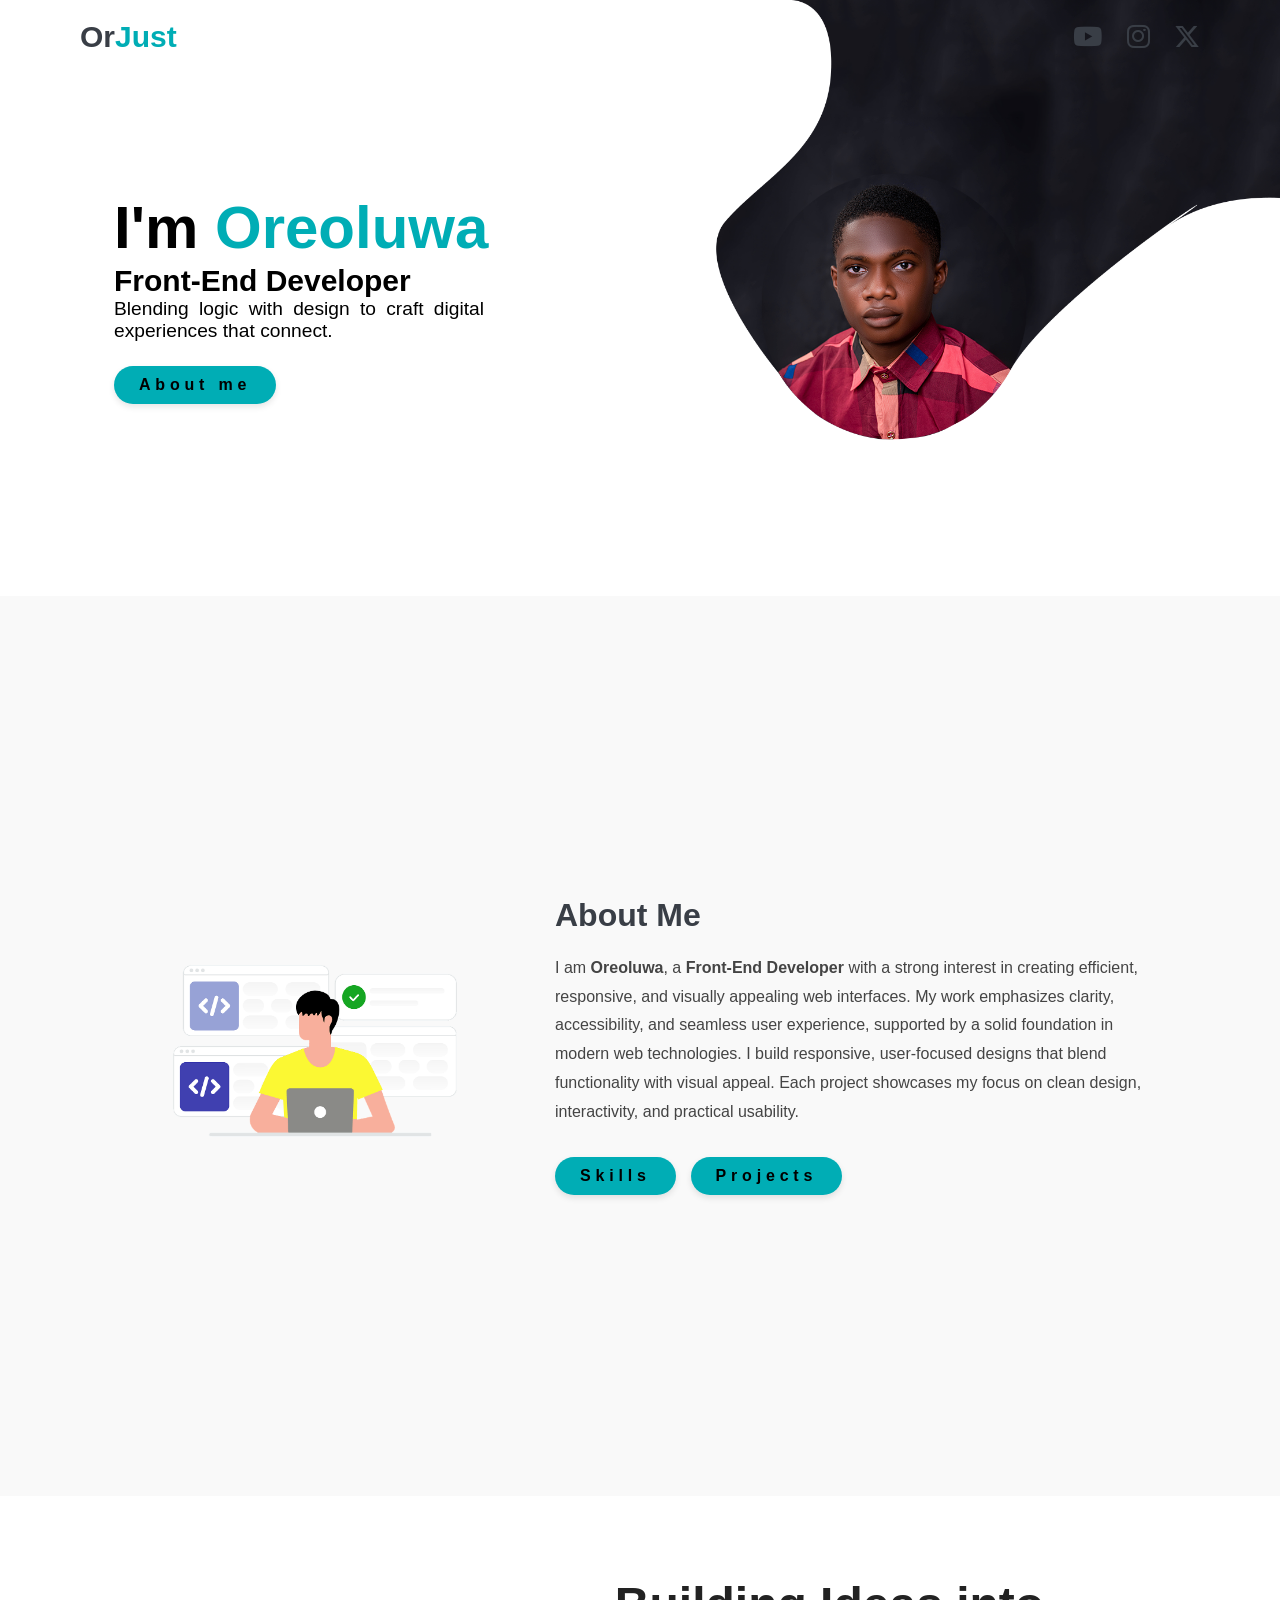
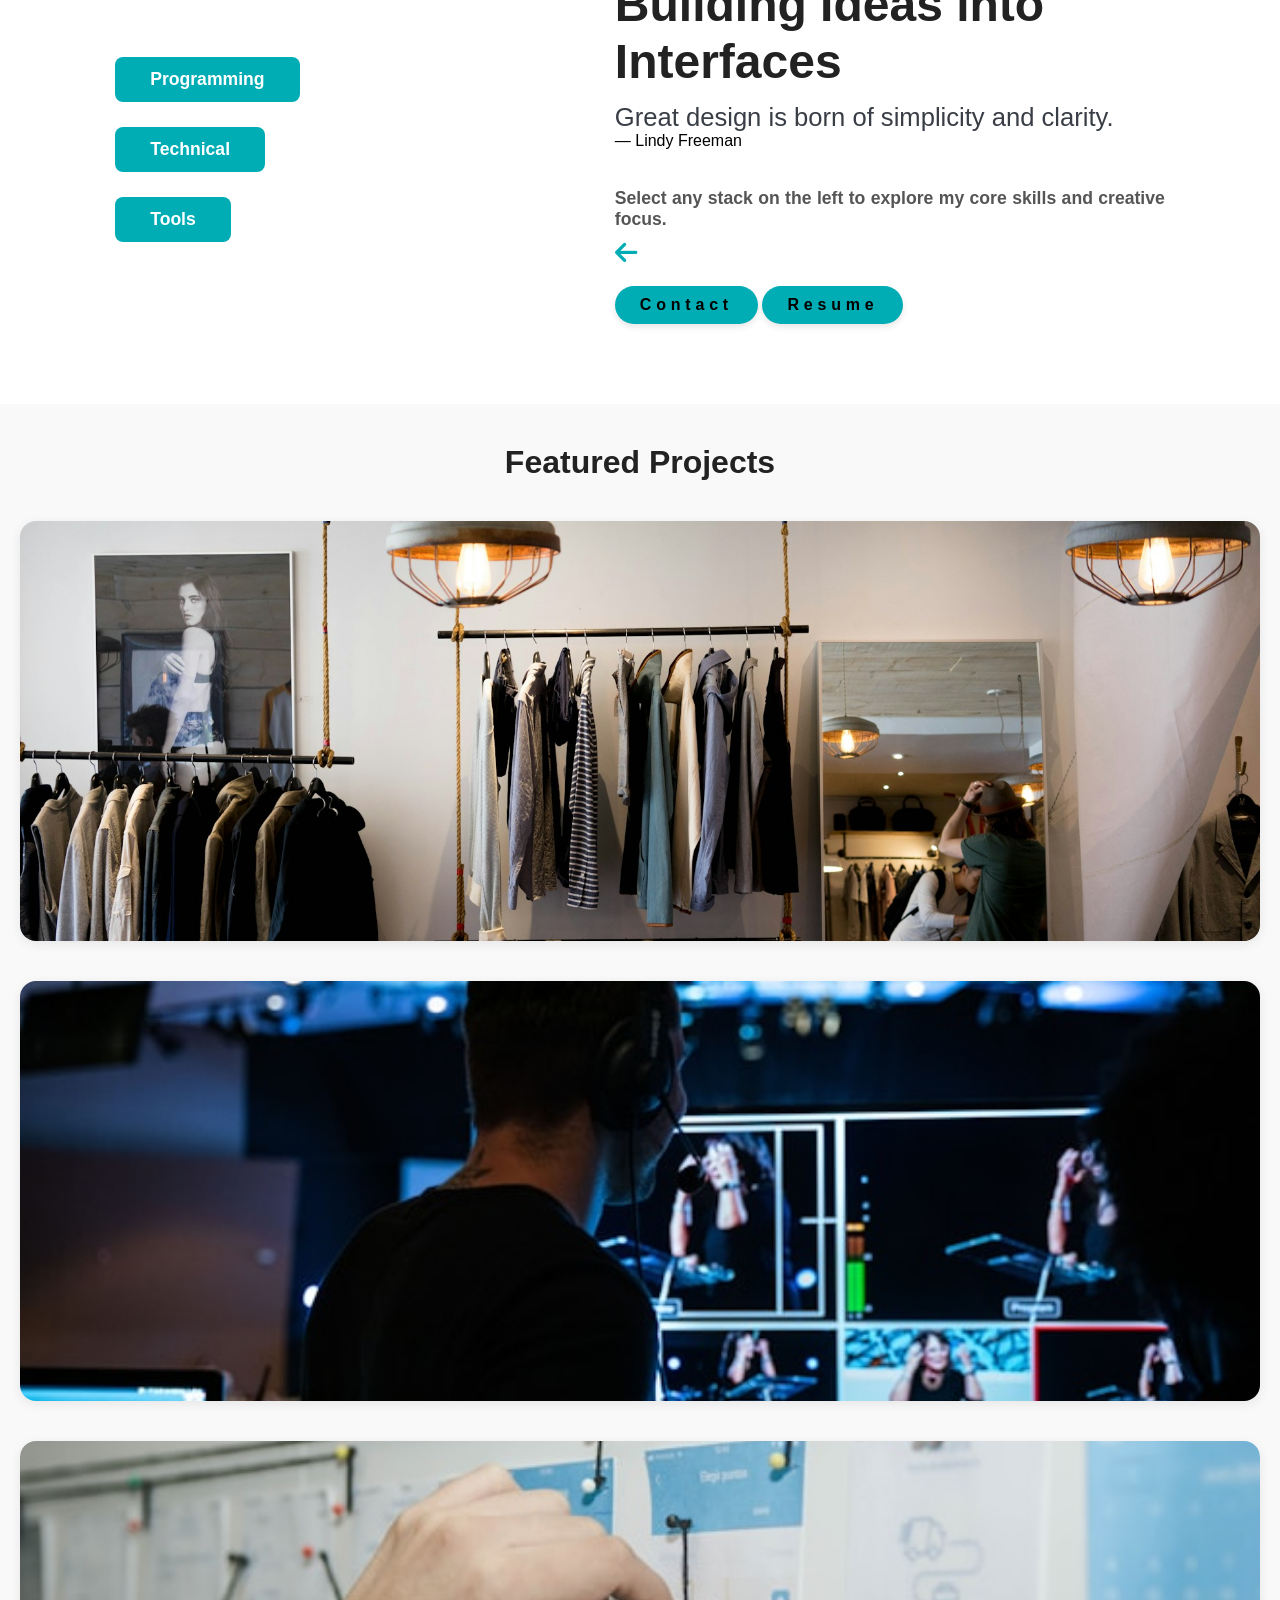
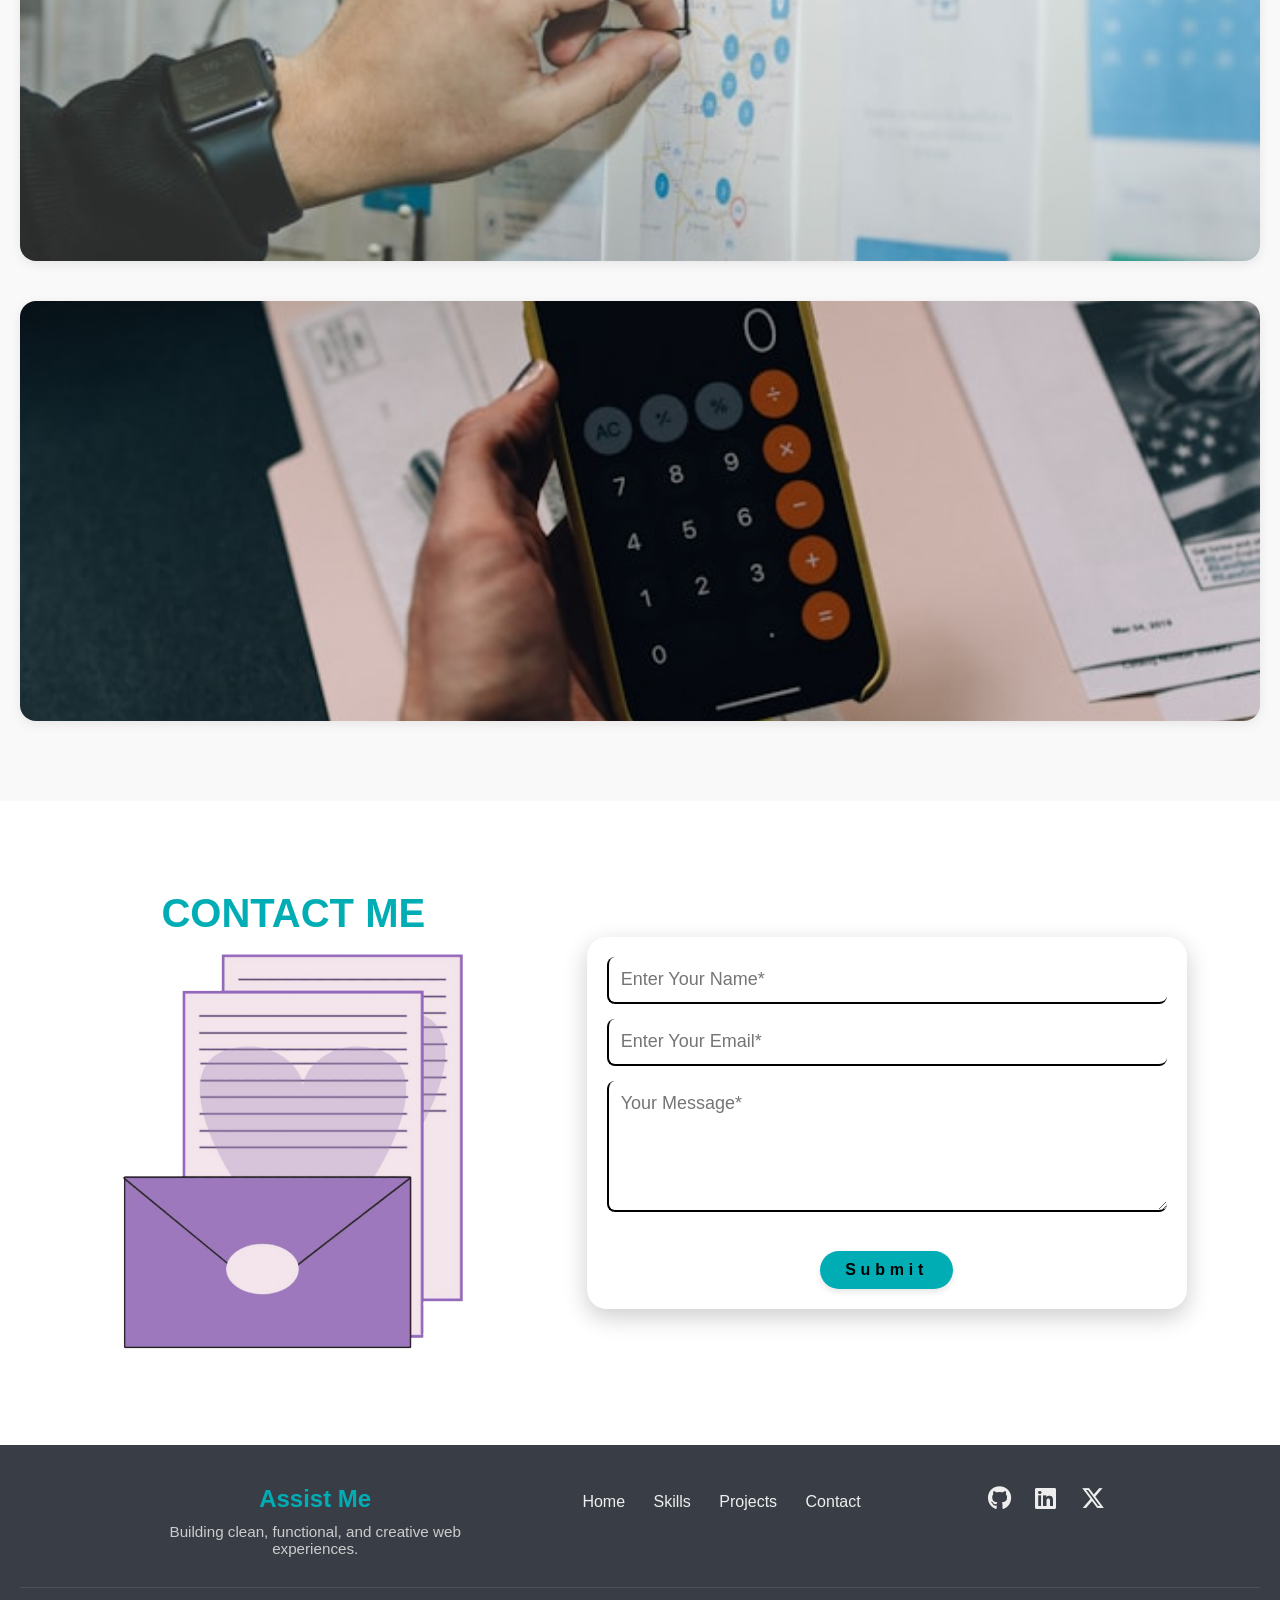
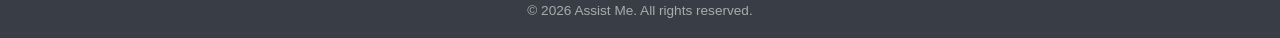
==== index.html @ a88a8edd "Renamed main file" ====
<!doctype html>
<html lang="en">
  <head>
    <meta charset="UTF-8" />
    <meta name="viewport" content="width=device-width, initial-scale=1.0" />
    <title>Portfolio</title>
    <link
      rel="stylesheet"
      href="https://cdnjs.cloudflare.com/ajax/libs/font-awesome/6.5.0/css/all.min.css"
    />
    <link rel="stylesheet" href="portfo.css" />
  </head>
  <body>
    <header>
      <!-- Logo and icons overlay -->
      <a href="#" class="logo">Or<span>Just</span></a>
      <div class="social-icon">
        <a href="#"><i class="fab fa-youtube"></i></a>
        <a href="#"><i class="fab fa-instagram"></i></a>
        <a href="#"><i class="fab fa-x-twitter"></i></a>
      </div>
    </header>

    <!--  -->
    <section class="home" id="home">
      <div class="home-content">
        <h1>I'm <span>Oreoluwa</span></h1>
        <h2>Front-End Developer</h2>
        <p>
          Blending logic with design to craft digital experiences that connect.
        </p>
        <a href="#about" class="btn">About me</a>
      </div>

      <div class="home-img">
        <img src="images/picture-work.png" alt="Profile Picture" />
      </div>
    </section>

    <section class="about" id="about">
      <div class="about-img">
        <img src="images/about-img.png" alt="About Me Image" />
      </div>

      <div class="about-content">
        <h2>About Me</h2>
        <p>
          I am <b>Oreoluwa</b>, a <b>Front-End Developer</b> with a strong
          interest in creating efficient, responsive, and visually appealing web
          interfaces. My work emphasizes clarity, accessibility, and seamless
          user experience, supported by a solid foundation in modern web
          technologies. I build responsive, user-focused designs that blend
          functionality with visual appeal. Each project showcases my focus on
          clean design, interactivity, and practical usability.
        </p>
        <div class="about-btns">
          <a href="#skills" class="btn" target="_blank">Skills</a>
          <a href="#projects" class="btn">Projects</a>
        </div>
      </div>
    </section>

    <section class="Skills" id="skills">
      <div class="tower-stack">
        <div class="Skill-block">
          <button class="stack-btn">Programming</button>
          <div class="skill-card1">
            <h3>Programming Skills</h3>
            <ul>
              <li><i class="fa-brands fa-html5"></i> HTML</li>
              <li><i class="fa-brands fa-css3-alt"></i> CSS</li>
              <li><i class="fa-brands fa-js"></i> JavaScript</li>
              <li><i class="fa-solid fa-code"></i> Responsive Design</li>
            </ul>
          </div>
        </div>

        <div class="Skill-block">
          <button class="stack-btn">Technical</button>
          <div class="skill-card">
            <h3>Technical Skills</h3>
            <ul>
              <li><i class="fa-solid fa-comments"></i> Communication</li>
              <li><i class="fa-solid fa-lightbulb"></i> Problem Solving</li>
              <li><i class="fa-solid fa-user-check"></i> Responsibility</li>
              <li><i class="fa-solid fa-handshake"></i> Collaboration</li>
            </ul>
          </div>
        </div>

        <div class="Skill-block">
          <button class="stack-btn">Tools</button>
          <div class="skill-card3">
            <h3>Tools</h3>
            <ul>
              <li><i class="fa-brands fa-visual-studio-code"></i> VS Code</li>
              <li><i class="fa-brands fa-github"></i> GitHub</li>
              <li><i class="fa-brands fa-figma"></i> Figma</li>
              <li><i class="fa-brands fa-adobe"></i> Adobe Creative Cloud</li>
            </ul>
          </div>
        </div>
      </div>

      <div class="side-content">
        <h1>Building Ideas into Interfaces</h1>
        <h2>Great design is born of simplicity and clarity.</h2>
        <p>— Lindy Freeman</p>
        <br />
        <h3>
          Select any stack on the left to explore my core skills and creative
          focus.
        </h3>
        <i class="fa-solid fa-arrow-left"></i>

        <div class="Me-btns">
          <a href="#contact" class="btn">Contact</a>
          <a href="Assets/RESUME_CV.pdf" class="btn" target="_blank" download
            >Resume</a
          >
        </div>
      </div>
    </section>

    <section class="projects" id="projects">
      <h1 id="project-section">Featured Projects</h1>
      <div class="project-gBox">
        <div class="gBox1">
          <img src="images/Fashion.jpg" alt="Fashion Collection" />
          <div class="overlay">
            <h1>Fashion E-commerce PWA</h1>
            <h3>
              A sleek and responsive Progressive Web App designed for a modern
              fashion store. It provides offline shopping support, personalized
              product browsing, and a seamless checkout flow.
            </h3>

            <h3>Technical Implementation</h3>
            <ul type="disc">
              <li>
                <b>Figma:</b> UI/UX design for a minimal yet elegant layout
              </li>
              <li>
                <b>Visual Studio Code:</b> Core development and testing
                environment
              </li>
              <li>
                <b>React:</b> Built dynamic product components and routing
              </li>
              <li><b>Netlify:</b> Deployed for fast, mobile-first delivery</li>
            </ul>

            <p id="PerText">Performance Metrics</p>
            <div class="performance">
              <div class="Figures">
                <h1>90</h1>
                <span>Speed</span>
              </div>
              <div class="Figures">
                <h1>98</h1>
                <span>Accessibility</span>
              </div>
              <div class="Figures">
                <h1>95</h1>
                <span>Reliability</span>
              </div>
            </div>
            <div class="project-btns">
              <a href="#" class="btn">Live Demo</a>
              <a href="#" class="btn" target="_blank">View Code</a>
            </div>
          </div>
        </div>
        <!-- Fake News Detection -->
        <div class="gBox1">
          <img src="images/Fake-News.jpg" alt="Fake News Detection" />
          <div class="overlay">
            <h1>Fake News Detection</h1>
            <h3>
              A machine learning–powered web application that detects and flags
              fake news using logistic regression and NLP techniques for
              reliable online information.
            </h3>

            <h3>Technical Implementation</h3>
            <ul type="disc">
              <li>
                <b>Python & Scikit-learn:</b> Trained models on labeled datasets
              </li>
              <li><b>Flask:</b> Integrated backend and model API</li>
              <li>
                <b>HTML, CSS, JS:</b> Built an interactive and responsive UI
              </li>
              <li><b>GitHub Pages:</b> Hosted for quick accessibility</li>
            </ul>

            <p id="PerText">Performance Metrics</p>
            <div class="performance">
              <div class="Figures">
                <h1>94</h1>
                <span>Accuracy</span>
              </div>
              <div class="Figures">
                <h1>97</h1>
                <span>Precision</span>
              </div>
              <div class="Figures">
                <h1>96</h1>
                <span>Recall</span>
              </div>
            </div>
            <div class="project-btns">
              <a href="#" class="btn">Live Demo</a>
              <a href="#" class="btn" target="_blank">View Code</a>
            </div>
          </div>
        </div>

        <!-- To-Do List App -->
        <div class="gBox1">
          <img src="images/To-DO.jpg" alt="To-Do List App" />
          <div class="overlay">
            <h1>To-Do List App</h1>
            <h3>
              A simple and intuitive to-do manager that allows users to organize
              daily tasks with smooth UI transitions and local storage for data
              persistence.
            </h3>

            <h3>Technical Implementation</h3>
            <ul type="disc">
              <li><b>HTML, CSS, JavaScript:</b> Built responsive front-end</li>
              <li>
                <b>LocalStorage API:</b> Stored and retrieved tasks locally
              </li>
              <li>
                <b>Responsive Design:</b> Optimized layout for mobile and
                desktop
              </li>
              <li>
                <b>Vanilla JS:</b> Lightweight with no external frameworks
              </li>
            </ul>

            <p id="PerText">Performance Metrics</p>
            <div class="performance">
              <div class="Figures">
                <h1>99</h1>
                <span>Efficiency</span>
              </div>
              <div class="Figures">
                <h1>95</h1>
                <span>Accessibility</span>
              </div>
              <div class="Figures">
                <h1>98</h1>
                <span>Responsiveness</span>
              </div>
            </div>
            <div class="project-btns">
              <a href="#" class="btn">Live Demo</a>
              <a href="#" class="btn" target="_blank">View Code</a>
            </div>
          </div>
        </div>

        <!-- Calculator App -->
        <div class="gBox1">
          <img src="images/Calculate.jpg" alt="Calculator App" />
          <div class="overlay">
            <h1>Calculator App</h1>
            <h3>
              A lightweight, responsive calculator app with real-time
              computation, keyboard support, and an elegant minimal interface.
            </h3>

            <h3>Technical Implementation</h3>
            <ul type="disc">
              <li><b>HTML, CSS, JavaScript:</b> Core structure and logic</li>
              <li><b>Flexbox/Grid:</b> Layout management for responsiveness</li>
              <li>
                <b>JavaScript Functions:</b> Handled input parsing and
                computation
              </li>
              <li>
                <b>Deployed:</b> Optimized for mobile usability and quick load
              </li>
            </ul>

            <p id="PerText">Performance Metrics</p>
            <div class="performance">
              <div class="Figures">
                <h1>100</h1>
                <span>Speed</span>
              </div>
              <div class="Figures">
                <h1>97</h1>
                <span>Accessibility</span>
              </div>
              <div class="Figures">
                <h1>99</h1>
                <span>Accuracy</span>
              </div>
            </div>
            <div class="project-btns">
              <a href="#" class="btn">Live Demo</a>
              <a href="#" class="btn" target="_blank">View Code</a>
            </div>
          </div>
        </div>
      </div>
    </section>
    <section class="Contact" id="contact">
      <div class="side-Guide">
        <div class="guide-info">
          <h1>CONTACT ME</h1>
          <img src="images/—Pngtree—envelope.png" alt="" />
        </div>

        <div class="Form">
          <form action="">
            <div class="form-element">
              <label for="senderName"></label>
              <input
                type="text"
                name="senderName"
                id="senderName"
                placeholder="Enter Your Name*"
              />
            </div>
            <div class="form-element">
              <label for="senderEmail"></label>
              <input
                type="email"
                name="senderEmail"
                id="senderEmail"
                placeholder="Enter Your Email*"
              />
            </div>
            <div class="form-element-mes">
              <label for="senderMessage"></label>
              <textarea
                name="senderMessage"
                id="senderMessage"
                placeholder="Your Message*"
                rows="5"
              ></textarea>
            </div>

            <input type="submit" name="button" class="btn" />
          </form>
        </div>
      </div>
    </section>

    <footer class="footer">
      <div class="footer-container">
        <div class="footer-left">
          <h2>Assist Me</h2>
          <p>Building clean, functional, and creative web experiences.</p>
        </div>

        <div class="footer-links">
          <a href="#home">Home</a>
          <a href="#skills">Skills</a>
          <a href="#projects">Projects</a>
          <a href="#contact">Contact</a>
        </div>

        <div class="footer-socials">
          <a href="#" target="_blank"><i class="fa-brands fa-github"></i></a>
          <a href="#" target="_blank"><i class="fa-brands fa-linkedin"></i></a>
          <a href="#" target="_blank"><i class="fa-brands fa-x-twitter"></i></a>
        </div>
      </div>

      <div class="footer-bottom">
        <p>&copy; <span id="year"></span> Assist Me. All rights reserved.</p>
      </div>
    </footer>

    <script>
      // Auto-update year
      document.getElementById("year").textContent = new Date().getFullYear();
    </script>
  </body>
</html>
---- portfo.css ----
* {
  margin: 0;
  padding: 0;
  box-sizing: border-box;
  text-decoration: none;
  font-family: "Poppins", sans-serif;
  outline: none;
  border: none;
}

body {
  width: 100%;
  /* height: 100vh; */
  /* overflow-x: hidden; */
  background-color: #ffffff;
  color: black;
}

/*The main header(logo and icons)*/
header {
  position: absolute;
  top: 20px;
  left: 0;
  width: 100%;
  padding: 0 80px;
  background-color: transparent;
  display: flex;
  justify-content: space-between;
  align-items: center;
  z-index: 10;
}

.logo {
  font-size: 30px;
  color: #393E46;
  font-weight: 800;
  cursor: pointer;
  transition: 0.5s ease;
}
.logo span {
  color: #00ADB5;
}
.logo:hover {
  transform: scale(1.1);
}

.social-icon a {
  color: #393E46;
  font-size: 26px;
  margin-left: 20px;
  transition: 0.3s;
}
.social-icon a:hover {
  color: #00ADB5;
}


/* HOME SECTION  */
.home {
  display: flex;
  /* justify-content: center;  */
  align-items: center;
  /* position: relative; needed for overlap control */
}

.home-content {
  position: relative;
  left: 50px;
  /* flex: 1 1 40%; */
  min-width: 280px;
  z-index: 2;
  padding: 0 5%;
  margin-right: -50px;
  transition: all 0.3s ease;
  white-space: normal; /* allow text wrapping normally */
  /* overflow-wrap: break-word; *//* prevents awkward wrapping */
}

/* Prevent line breaks for headings while allowing resizing */
.home-content h1,
.home-content h2 {
  white-space: nowrap; /* keep the heading on one line */
}

.home-content h1 {
  font-size: clamp(2rem, 5vw, 3.75rem);
  font-weight: 700;
  line-height: 1.2;
}
.home-content h1 span {
    color: #00ADB5
}
.home-content h2 {
  font-size: clamp(1.25rem, 2.5vw, 1.875rem);
  font-weight: 600;
}

.home-content p {
  font-size: clamp(0.9rem, 1.5vw, 1.2rem);
  margin-bottom: 1.5rem;
  width: 100%; /* take available width */
  max-width: none; /* remove earlier limit */
  text-align: justify;
}



.btn {
  display: inline-block;
  padding: 10px 25px;
  background-color: #00ADB5;
  border-radius: 40px;
  font-size: 16px;
  color: black;
  letter-spacing: 0.3rem;
  font-weight: 600;
  transition: 0.3s ease;
  cursor: pointer;
  box-shadow: 0 3px 6px rgba(0,0,0,0.1);
}
.btn:hover {
  transform: translateY(-3px);
  background-color: #393E46;
  color: white;
  box-shadow: 0 0 5px #393E46;
}

/* ===== IMAGE ===== */

.home-img img {
  width: 65vw; /*fills more space*/
  /* max-width: 750px; */
  height: auto;
  object-fit: contain;
  transform: translateX(30px); /* nudge image slightly over text */
}

/* ABOUT SECTION  */
.about {
  display: flex;
  justify-content: center;
  align-items: center;
  gap: 50px;
  padding: 100px 9%;
  background-color: #f9f9f9;
  min-height: 100vh;
}

.about-img img {
  width: 380px;
  height: auto;
  border-radius: 20px;
  object-fit: cover;
}

.about-content {
  max-width: 600px;
}

.about-content h2 {
  font-size: 32px;
  color: #393E46;
  margin-bottom: 20px;
}

.about-content p {
  font-size: 16px;
  color: #444;
  line-height: 1.8;
  margin-bottom: 30px;
}

.about-btns {
  display: flex;
  gap: 15px;
  margin-top: 20px
}

/* SECTION */
.Skills {
  display: flex;
  justify-content: space-between;
  align-items: center;
  padding: 80px 9%;
  background: #ffffff;
  position: relative;
  overflow: visible;
}

/* STACK BUTTON COLUMN */
.tower-stack {
  display: flex;
  flex-direction: column;
  gap: 25px;
  position: relative;
  z-index: 10;
}

.Skill-block {
  position: relative;
  display: flex;
  
  cursor: pointer;
}

/* STACK BUTTONS */
.stack-btn {
  background: #00ADB5;
  color: #fff;
  border: none;
  padding: 12px 35px;
  font-size: 1.1rem;
  font-weight: 600;
  border-radius: 8px;
  transition: all 0.3s ease;
  cursor: pointer;
}

.stack-btn:hover {
  background: #007F84;
  transform: scale(1.05);
}

/* --- INDIVIDUAL SKILL CARDS --- */
.skill-card1 { 
 position: absolute; 
 left: clamp(180px, 30vw, 450px); 
 top: 1px;
 transform: translateY(-60%) translateX(0px); 
 width: 0; 
 overflow: hidden; 
 background: #ffffff; 
 border-radius: 12px; 
 box-shadow: 0 5px 15px rgba(0,0,0,0.2); 
 opacity: 0; 
 transition: all 0.45s ease; 
 z-index: 20; /* ensures it overlaps side-content */
}
  .Skill-block:hover .skill-card1 {
    width: 650px; /* extend across left side of side-content */ 
    height: 400px; 
    padding: 25px 35px; 
    opacity: 1; 
    transform: translateY(-30%) translateX(0%);
  }
  .skill-card { 
    position: absolute; 
    left: clamp(180px, 30vw, 450px); /* small gap from tower-stack */
    top: 1px;
    transform: translateY(-60%) translateX(0px);  
    width: 0; 
    overflow: hidden; 
    background: #ffffff; 
    border-radius: 12px; 
    box-shadow: 0 5px 15px rgba(0,0,0,0.2); 
    opacity: 0; 
    transition: all 0.45s ease; 
    z-index: 20; /* ensures it overlaps side-content */ 
  } 
    .Skill-block:hover .skill-card { 
      width: 650px; /* extend across left side of side-content */ 
      height: 400px; 
      padding: 25px 35px; 
      opacity: 1; 
      transform: translateY(-45%) translateX(0%);
    }
  .skill-card3 { 
    position: absolute; 
    left: clamp(180px, 30vw, 450px); 
    top: 1px; 
    transform: translateY(-50%) translateX(0); 
    width: 0; overflow: hidden; 
    background: #ffffff; 
    border-radius: 12px; 
    box-shadow: 0 5px 15px rgba(0,0,0,0.2); 
    opacity: 0; 
    transition: all 0.45s ease; 
    z-index: 20; 
  } 
  .Skill-block:hover .skill-card3 { 
    width: 650px; 
    height: 400px; 
    padding: 25px 35px; 
    opacity: 1; 
    transform: translateY(-60%) translateX(0); 
  }

/* CARD TEXT STYLING */
.skill-card1 h3,
.skill-card h3,
.skill-card3 h3 {
  color: #00ADB5;
  margin-bottom: 18px;
  font-size: 1.8rem;
  font-weight: 700;
  text-transform: uppercase;
}

.skill-card1 ul,
.skill-card ul,
.skill-card3 ul {
  list-style-type: disc;
  list-style-position: inside;
  padding-left: 25px;
  margin: 0;
}

.skill-card1 ul li,
.skill-card ul li,
.skill-card3 ul li {
  font-size: 1.1rem;
  color: #393E46;
  font-weight: 500;
  line-height: 1.6;
  padding: 8px 0;
}

/* SIDE TEXT SECTION */
.side-content {
  flex: 1;
  max-width: 550px;
  margin-left: 60px; /* tighter gap between content and cards */
  z-index: 1;
  opacity: 1;
  transition: opacity 0.4s ease;
}

.side-content h1 {
  font-size: clamp(2rem, 5vw, 3rem);
  font-weight: 700;
  color: #222;
  line-height: 1.2;
}

.side-content h2 {
  font-size: clamp(1.2rem, 2vw, 1.6rem);
  font-weight: 500;
  color: #393E46;
  margin-top: 12px;
}

.side-content h3 {
  font-size: 1.1rem;
  color: #555;
  margin-top: 20px;
  text-align: justify;
}

.side-content i {
  color: #00ADB5;
  font-size: 1.6rem;
  margin-top: 10px;
  display: inline-block;
}

.Me-btns {
  margin-top: 20px;
}

/* correct approach — select via section relationship */
.Skills .tower-stack:hover .stack-btn:hover,
.Skills .tower-stack:hover + .side-content {
  opacity: 0;
  pointer-events: none;
}

.projects {
  background-color: var(--bg-light, #f9f9f9);
  position: relative;
  padding: 40px 0;
}

#project-section {
  text-align: center;
  font-size: 2rem;
  color: var(--text-dark, #222);
  margin-bottom: 20px;
}

/* Card Container */
.project-gBox {
  margin: 0 20px;
  display: block;
  gap: 15px;
  position: relative;
}

/* Single Project Box */
.gBox1 {
  position: relative;
  border-radius: 16px;
  overflow: hidden; /* keeps overlay inside */
  height: 420px;
  margin: 40px 0;
  box-shadow: 0 3px 12px rgba(0, 0, 0, 0.08);
  transition: transform 0.3s ease, box-shadow 0.3s ease;
}

.gBox1:hover {
  transform: translateY(-8px);
  box-shadow: 0 6px 18px rgba(0, 0, 0, 0.1);
}

.gBox1 img {
  width: 100%;
  height: 100%;
  object-fit: cover;
  display: block;
  
}


.overlay {
  position: absolute;
  inset: 0;
  background: rgba(0, 0, 0, 0.75);
  color: #F5F5F5;
  opacity: 0;
  padding: 40px 25px;
  display: flex;
  flex-direction: column;
  justify-content: center;
  transition: opacity 0.4s ease;
  box-sizing: border-box;
  
}

.gBox1:hover .overlay {
  opacity: 1;
}

.overlay-content {
  display: flex;
  flex-direction: column;
}

.overlay h1 {
  font-size: clamp(1.2rem, 2vw + 0.8rem, 2rem);
  font-weight: 600;
  color: #00ADB5;
  margin-bottom: 10px;
}

.overlay h3 {
  font-size: clamp(0.9rem, 1.2vw + 0.5rem, 1rem);
  font-weight: 400;
  font-weight: 400;
  color: #EAEAEA;
  line-height: 1.5;
  margin-bottom: 10px;
}

.overlay ul {
  margin-left: 20px;
  text-align: left;
  margin-bottom: 15px;
}

.overlay ul li {
  font-size: clamp(0.85rem, 1vw + 0.3rem, 0.95rem);
  margin-bottom: 5px;
  color: #EDEDED;
}

/* Performance Section */
#PerText {
  font-size: clamp(1rem, 1.5vw + 0.3rem, 1.2rem);
  font-weight: 600;
  color: #00ADB5;
  margin: 8px 0;
}

.performance {
  display: grid;
  grid-template-columns: repeat(auto-fit, minmax(80px, 1fr));
  gap: 10px;
  max-width: 400px;
}


.Figures {
  background: rgba(255, 255, 255, 0.1);
  border-radius: 8px;
  padding: 10px;
  text-align: center;
}


.Figures h1 {
  font-size: clamp(1.2rem, 2vw + 0.5rem, 1.8rem);
  color: #FFD369;
  margin-bottom: 4px;
  font-weight: 600;
}


.Figures span {
  font-size: clamp(0.7rem, 1vw + 0.3rem, 0.9rem);
  color: #F5F5F5;
}



.project-btns {
  position: absolute;
  bottom: 20px;
  right: 25px;
  display: flex;
  gap: 15px;
  flex-wrap: wrap;
}

.side-Guide{
  display: flex;
  justify-content: space-evenly;
  align-items: center;
  flex-wrap: wrap;
  padding: 40px 0;
}
.guide-info{
  display: block;
  text-align: center;
  margin: 50px 0;
}

.guide-info h1{
  color: #00ADB5;
  font-size: clamp(1.5rem, 2vw + 1rem, 2.5rem);
  margin-bottom: 15px;
}
.guide-info img{
  width: clamp(250px, 40vw, 400px);
  height: auto;
  object-fit: contain;
}

.Form{
  display: flex;
  justify-content: center;
  align-items: center;
  width: 600px;
  height: fit-content;
  margin: 50px 0;
  background: #FFFFFF;
  padding: 20px;
  border-radius: 20px;
  box-shadow: 0 8px 25px rgba(0, 0, 0, 0.2);

}

.Form form {
  width: 100%;
}

.Form input[type="text"],
.Form input[type="email"],
.Form textarea {
  width: 100%;
  padding: 12px;
  border-left: 2px solid black;
  border-bottom: 2px solid black;
  border-radius: 8px;
  outline: none;
  font-size: large;
  margin-bottom: 15px;
  transition: border 0.2s;
  box-sizing: border-box;
}
.Form input:focus, 
.Form textarea:focus{
  border: 1px solid #00ADB5;
  box-shadow: 0 0 5px rgba(191, 169, 127, 0.4);
}


.Form input[type="submit"] {
  display: block;
  margin: 20px auto 0;
  padding: 10px 25px;
  border: none;
}

.footer {
  background-color: #393E46;
  color: #EEEEEE;
  text-align: center;
  padding: 40px 20px 20px;
  font-family: 'Poppins', sans-serif;
}

.footer-container {
  display: flex;
  justify-content: space-evenly;
  align-items: flex-start;
  flex-wrap: wrap;
  gap: 30px;
  max-width: 1100px;
  margin: 0 auto;
}

.footer-left h2 {
  color: #00ADB5;
  margin-bottom: 10px;
}

.footer-left p {
  max-width: 300px;
  font-size: 0.95rem;
  color: #ccc;
}

.footer-links a {
  display: inline-block;
  color: #EEEEEE;
  text-decoration: none;
  margin: 8px 12px;
  transition: color 0.3s ease;
}

.footer-links a:hover {
  color: #00ADB5;
}

.footer-socials a {
  color: #EEEEEE;
  font-size: 1.5rem;
  margin: 0 10px;
  transition: color 0.3s ease;
}

.footer-socials a:hover {
  color: #00ADB5;
}

.footer-bottom {
  margin-top: 30px;
  border-top: 1px solid rgba(255, 255, 255, 0.1);
  padding-top: 15px;
  font-size: 0.85rem;
  color: #aaa;
}


@media (max-width: 768px) {
  .home {
    flex-direction: column-reverse;
    justify-content: flex-start;
    align-items: center;
    /* padding: 0; */
  }

  
  .home-img {
    position: relative;
    width: 100%;
  }

  .home-img img {
    width: 100%;
    height: auto;
    display: block;
  }

  
  header {
    position: absolute;
    top: 0;
    left: 0;
    padding: 15px 20px;
    width: 100%;
    display: flex;
    justify-content: space-between;
    align-items: center;
    background: transparent;
    z-index: 10;
  }

  .social-icon a {
    color: #ffffff;
    text-shadow: 0 0 5px rgba(0,0,0,0.5);
    font-size: 28px;
  }

  .logo {
    color: #ffffff;
    text-shadow: 0 0 5px rgba(0,0,0,0.6);
  }

  
  .home-content {
    text-align: center;
    padding: 20px 10px;
    margin-right: 30px;
  }

  .home-content h1 {
    font-size: 36px;
  }

  .home-content h2 {
    font-size: 20px;
  }

  .home-content p {
    font-size: 15px;
    text-align: center;
  }

  .btn {
    font-size: 14px;
    padding: 10px 20px;
  }
  .about {
    flex-direction: column;
    text-align: center;
    padding: 60px 5%;
  }

  .about-img img {
    width: 90%;
    max-width: 400px;
  }

  .about-content h2 {
    font-size: 26px;
  }

  .about-content p {
    font-size: 15px;
  }

  .about-btns {
    justify-content: center;
  }

  
  .Skills {
    flex-direction: column;
    align-items: stretch;
    padding: 40px 6%;
    gap: 20px;
  }


  .side-content {
    order: 1;
    margin-left: 0;
    max-width: 100%;
    padding-top: 8px;
    text-align: center;
  }

  .tower-stack {
    order: 2;
    width: 100%;
    gap: 12px;
  }

  .stack-btn {
    width: 100%;
    padding: 14px 18px;
    font-size: 1rem;
    border-radius: 10px;
    text-align: center;
  }

  
  .skill-card1,
  .skill-card,
  .skill-card3 {
    position: static;
    width: 100%;
    height: auto;
    padding: 16px 18px;
    border-radius: 10px;
    box-shadow: 0 6px 20px rgba(0, 0, 0, 0.06);
    display: none;
    background: #fff;
    margin-top: 8px;
    transition: all 0.4s ease;
  }

  /* Show only one card when its parent is active */
  .Skill-block:hover .skill-card1,
  .Skill-block:hover .skill-card,
  .Skill-block:hover .skill-card3,
  .Skill-block:focus-within .skill-card1,
  .Skill-block:focus-within .skill-card,
  .Skill-block:focus-within .skill-card3 {
    display: block;
  }

  /* Collapse others when one is open */
  .tower-stack:hover .Skill-block:not(:hover) .skill-card1,
  .tower-stack:hover .Skill-block:not(:hover) .skill-card,
  .tower-stack:hover .Skill-block:not(:hover) .skill-card3 {
    display: none;
  }


  .tower-stack:hover ~ .side-content { opacity: 1; pointer-events: auto; }
  .Skills .tower-stack:hover .stack-btn:hover,
  .Skills .tower-stack:hover + .side-content {
    opacity: 0.15;
    pointer-events: none;
  }

 .gBox1 {
    height: 350px;
  }

  .overlay {
    padding: 25px 15px;
    justify-content: flex-start;
    overflow-y: auto;
  }

  .overlay h1 {
    font-size: 1.4rem;
  }

  .overlay h3 {
    font-size: 0.9rem;
  }
 
  .Figures h1 {
    font-size: 1.3rem;
  }

  .project-btns {
    bottom: 15px;
    right: 15px;
    gap: 10px;
  }

  .project-btns .btn {
    padding: 8px 14px;
    font-size: 0.85rem;
  }
}

@media (max-width: 480px) {
  .gBox1 {
    height: 320px;
  }

  .overlay {
    padding: 20px;
  }

  .project-btns {
    flex-direction: column;
    align-items: flex-end;
    gap: 8px;
    right: 10px;
    bottom: 10px;
  }

  .project-btns .btn {
    width: fit-content;
  }

    .side-Guide {
    flex-direction: column; /* stacks image + form */
    gap: 30px;
  }

  .Form {
    width: 80%;
  }
    .footer-container {
    flex-direction: column;
    text-align: center;
  }

  .footer-left p {
    margin: 0 auto;
  }
}
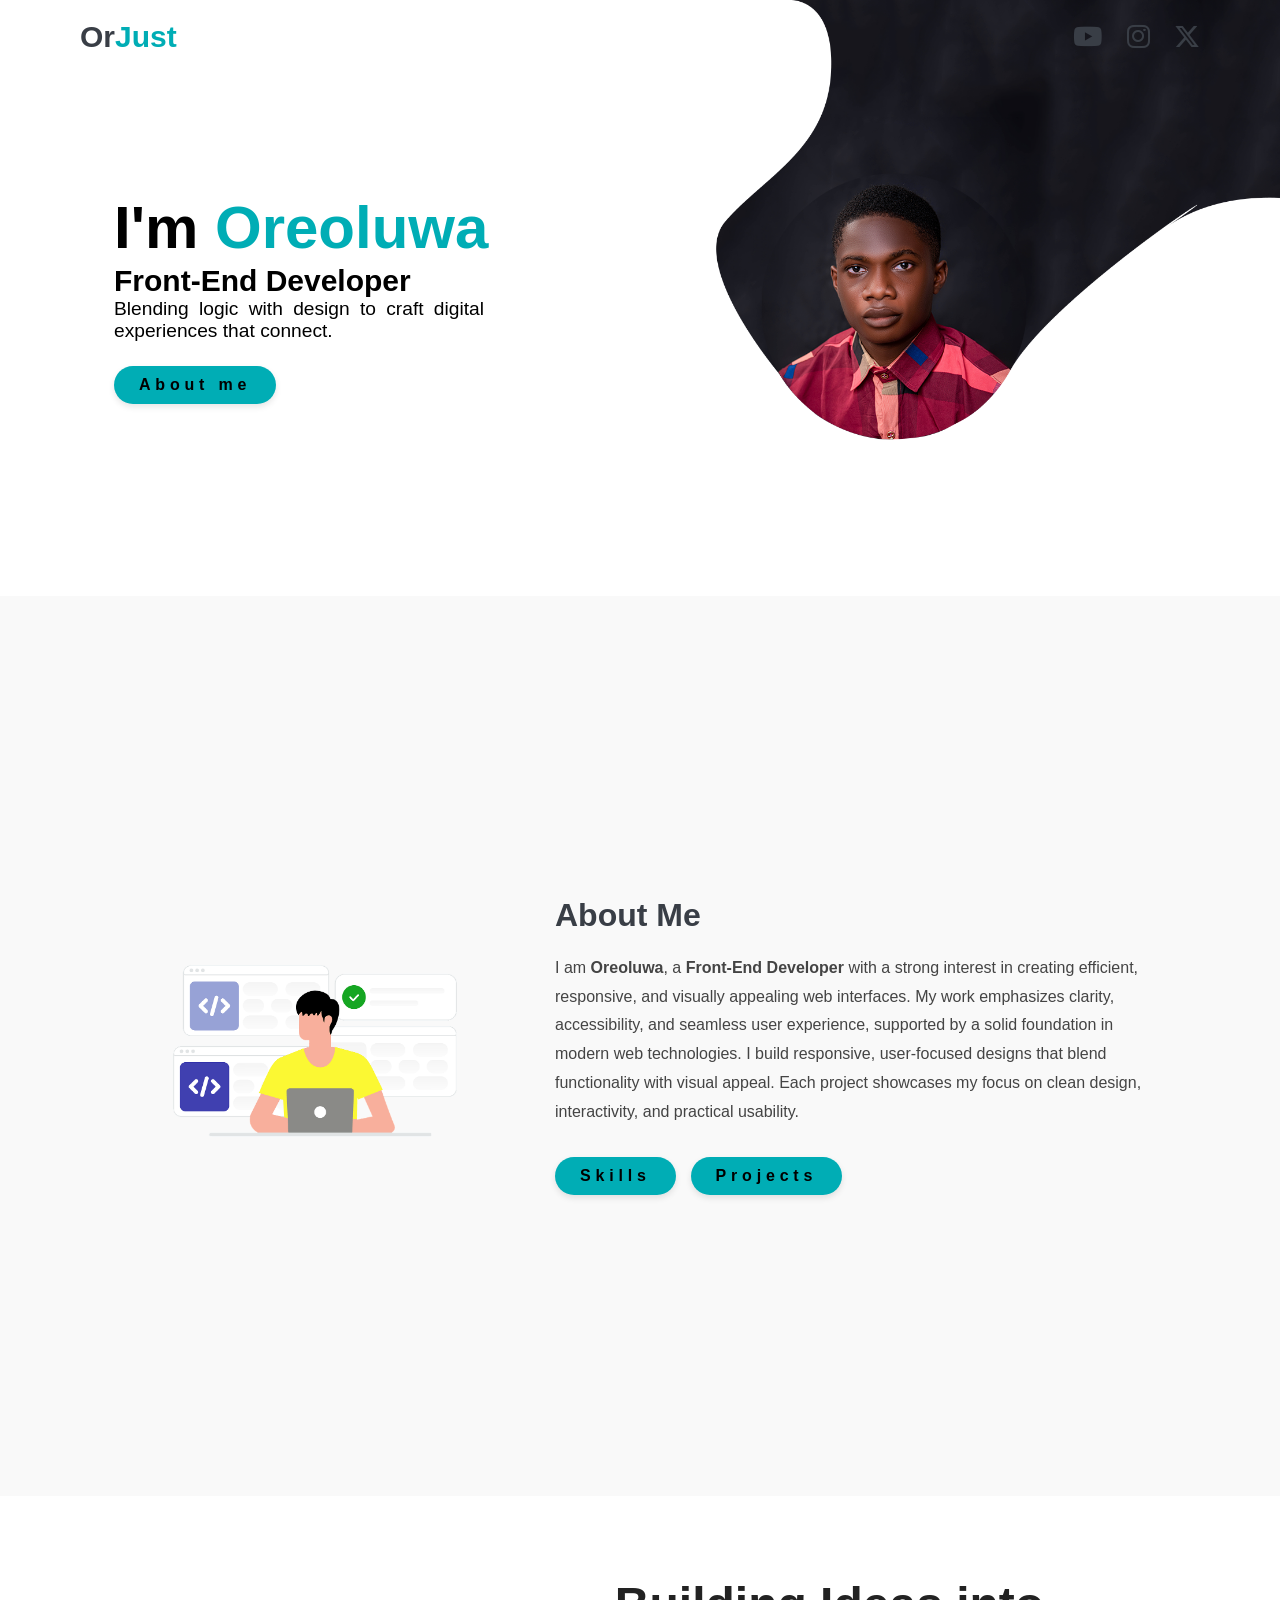
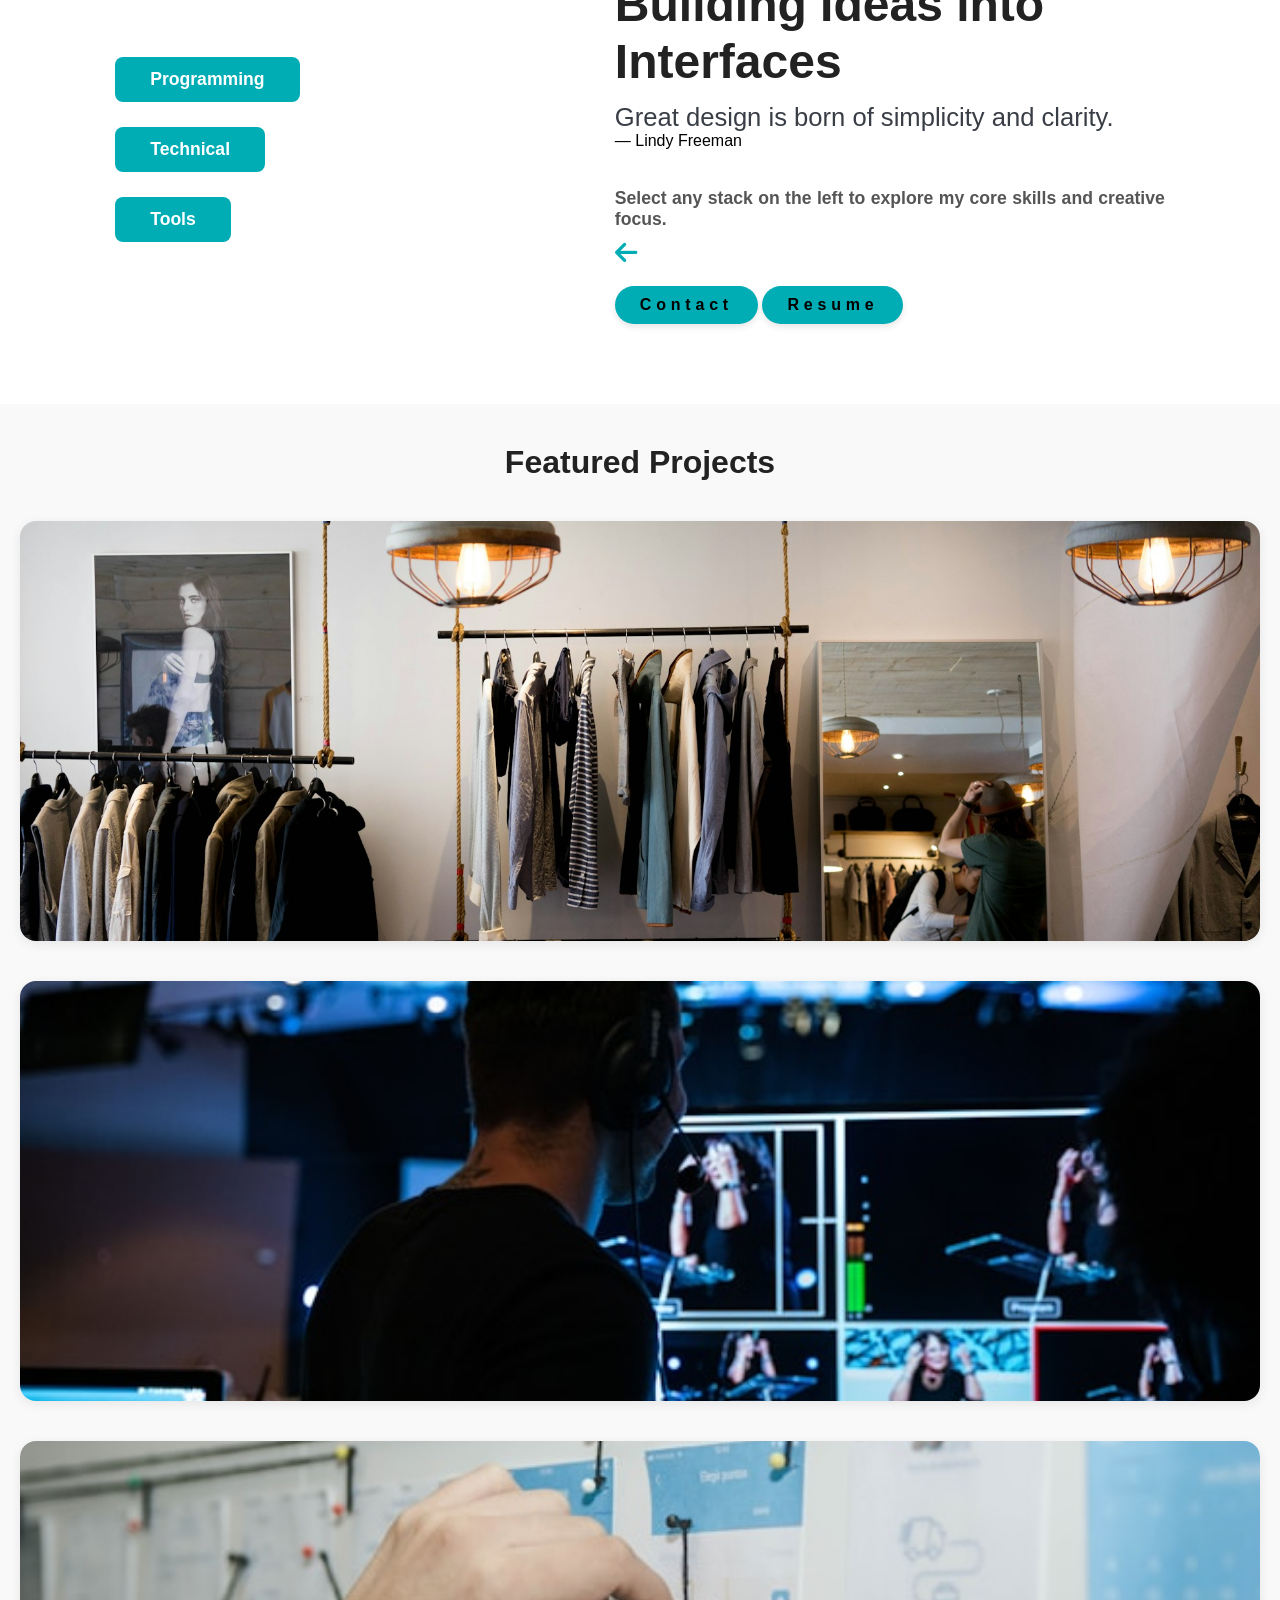
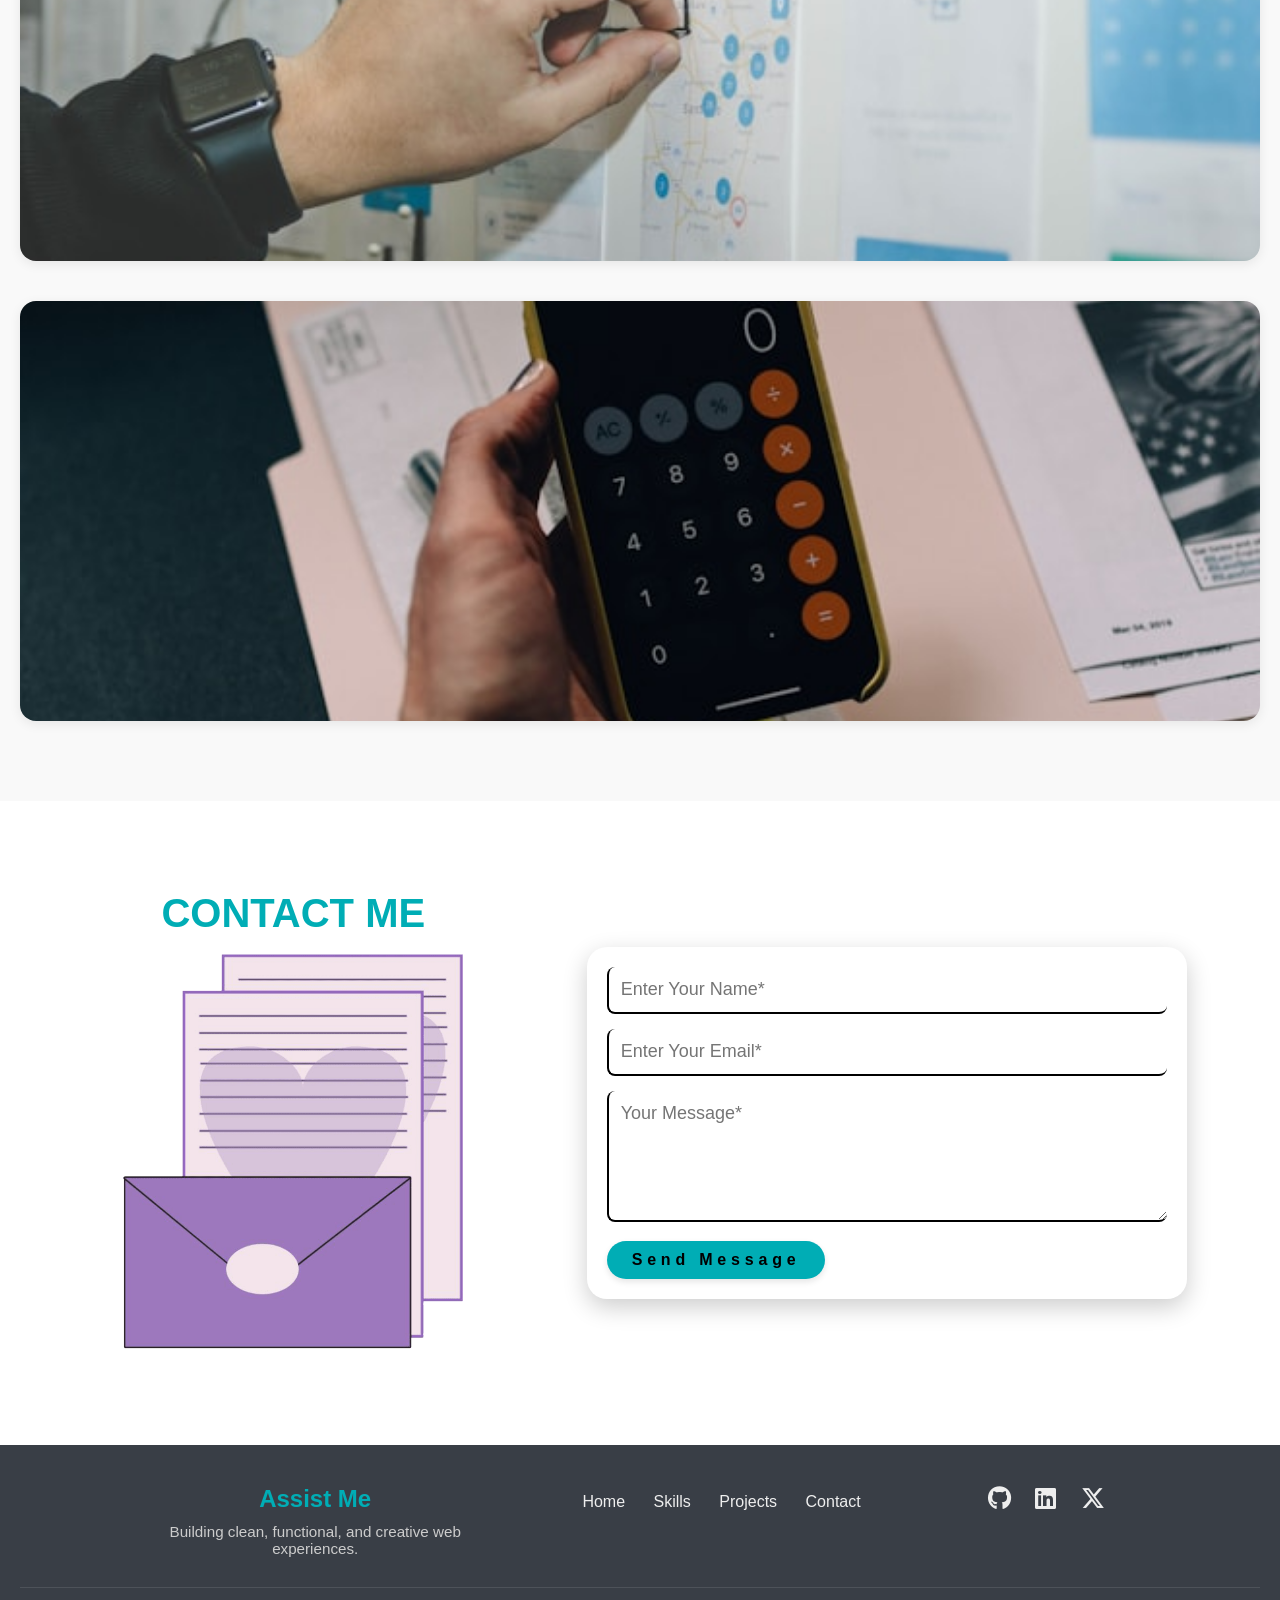
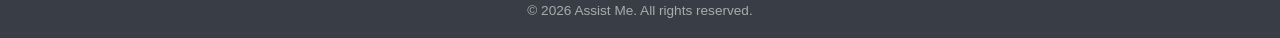
==== commit 4a80c468: "Update contact form and project section" ====
--- a/index.html
+++ b/index.html
@@ -167,7 +167,12 @@
             </div>
             <div class="project-btns">
               <a href="#" class="btn">Live Demo</a>
-              <a href="#" class="btn" target="_blank">View Code</a>
+              <a
+                href="https://github.com/odusanoreoluwa-eng/PROJECT.git"
+                target="_blank"
+                class="btn"
+                >View Code</a
+              >
             </div>
           </div>
         </div>
@@ -304,7 +309,12 @@
             </div>
             <div class="project-btns">
               <a href="#" class="btn">Live Demo</a>
-              <a href="#" class="btn" target="_blank">View Code</a>
+              <a
+                href="https://github.com/odusanoreoluwa-eng/Calaulator-project.git"
+                class="btn"
+                target="_blank"
+                >View Code</a
+              >
             </div>
           </div>
         </div>
@@ -314,40 +324,44 @@
       <div class="side-Guide">
         <div class="guide-info">
           <h1>CONTACT ME</h1>
-          <img src="images/—Pngtree—envelope.png" alt="" />
+          <img src="images/—Pngtree—envelope.png" alt="Envelope Icon" />
         </div>
 
         <div class="Form">
-          <form action="">
+          <!-- Replace the action URL with your Formspree endpoint -->
+          <form action="https://formspree.io/f/mbdanqzz" method="POST">
             <div class="form-element">
-              <label for="senderName"></label>
+              <label for="name"></label>
               <input
                 type="text"
-                name="senderName"
-                id="senderName"
+                name="name"
+                id="name"
                 placeholder="Enter Your Name*"
+                required
               />
             </div>
             <div class="form-element">
-              <label for="senderEmail"></label>
+              <label for="email"></label>
               <input
                 type="email"
-                name="senderEmail"
-                id="senderEmail"
+                name="email"
+                id="email"
                 placeholder="Enter Your Email*"
+                required
               />
             </div>
             <div class="form-element-mes">
-              <label for="senderMessage"></label>
+              <label for="message"></label>
               <textarea
-                name="senderMessage"
-                id="senderMessage"
+                name="message"
+                id="message"
                 placeholder="Your Message*"
                 rows="5"
+                required
               ></textarea>
             </div>
 
-            <input type="submit" name="button" class="btn" />
+            <button type="submit" class="btn">Send Message</button>
           </form>
         </div>
       </div>
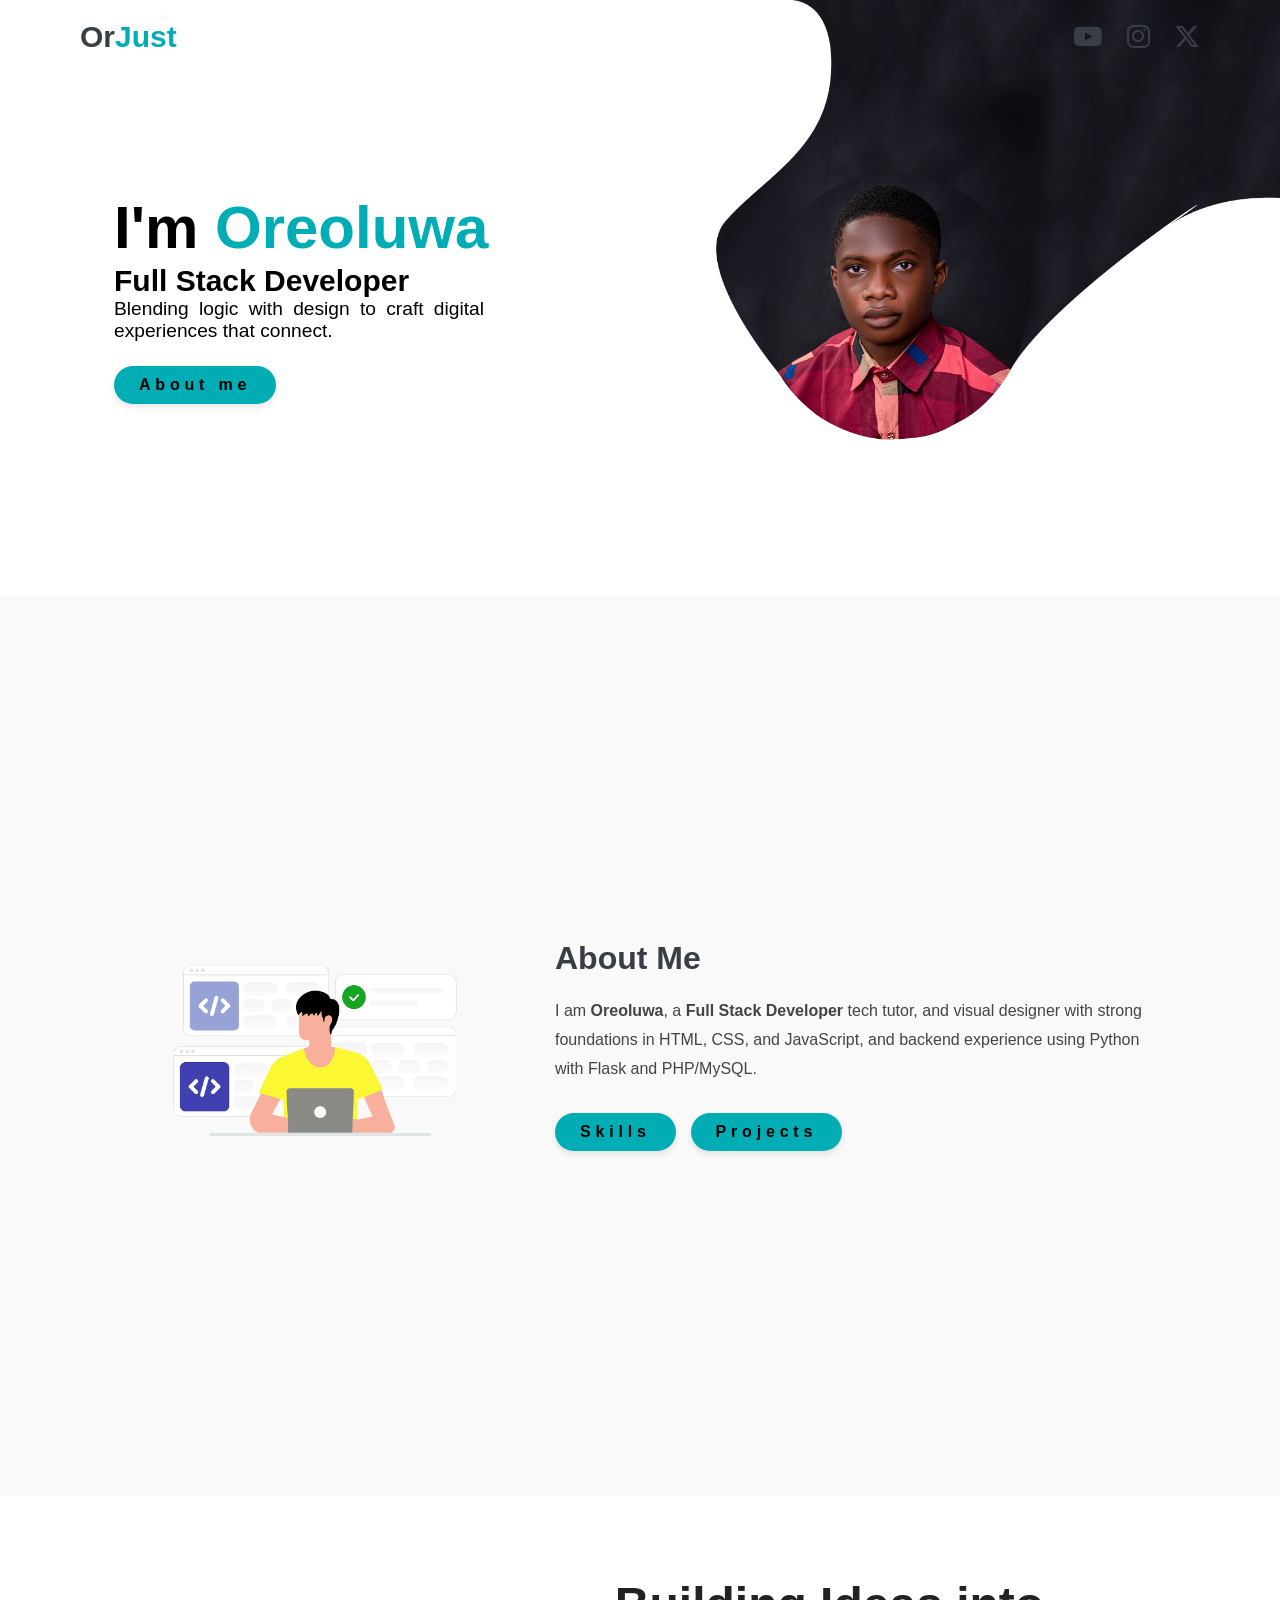
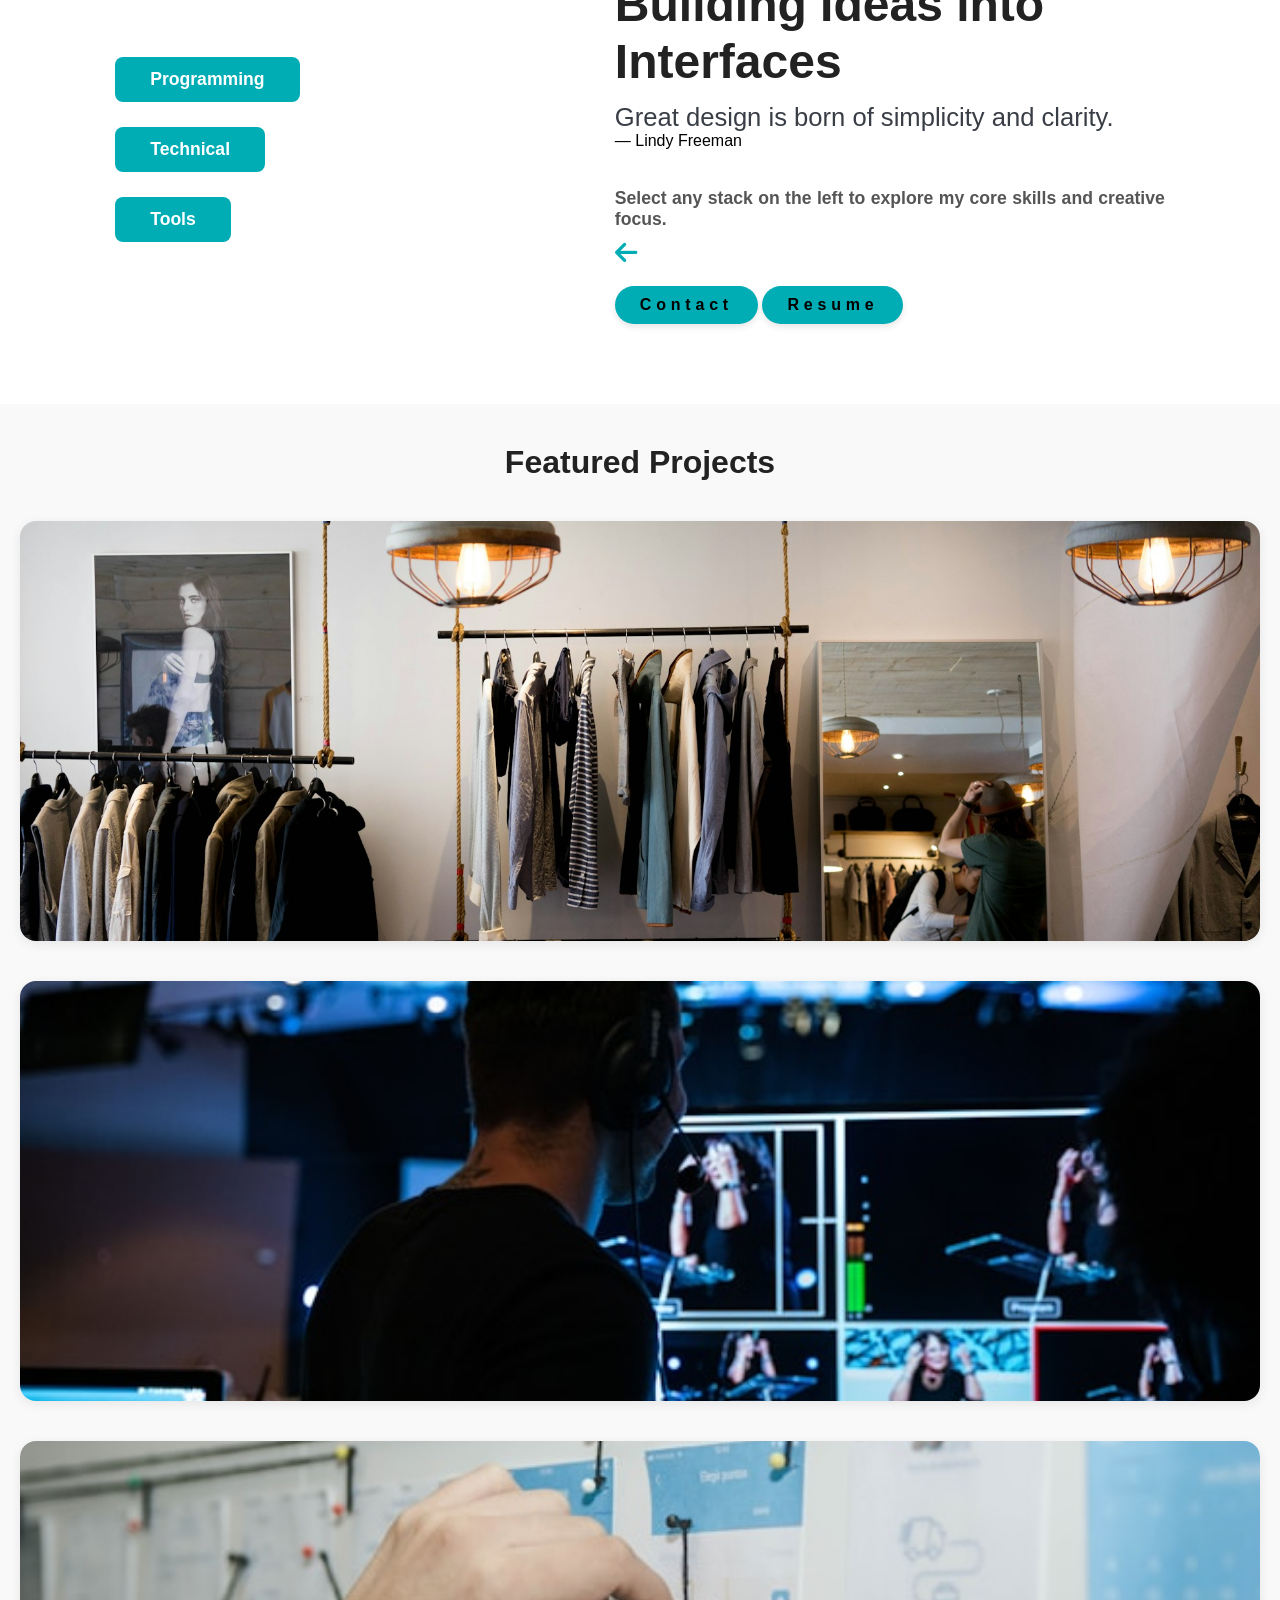
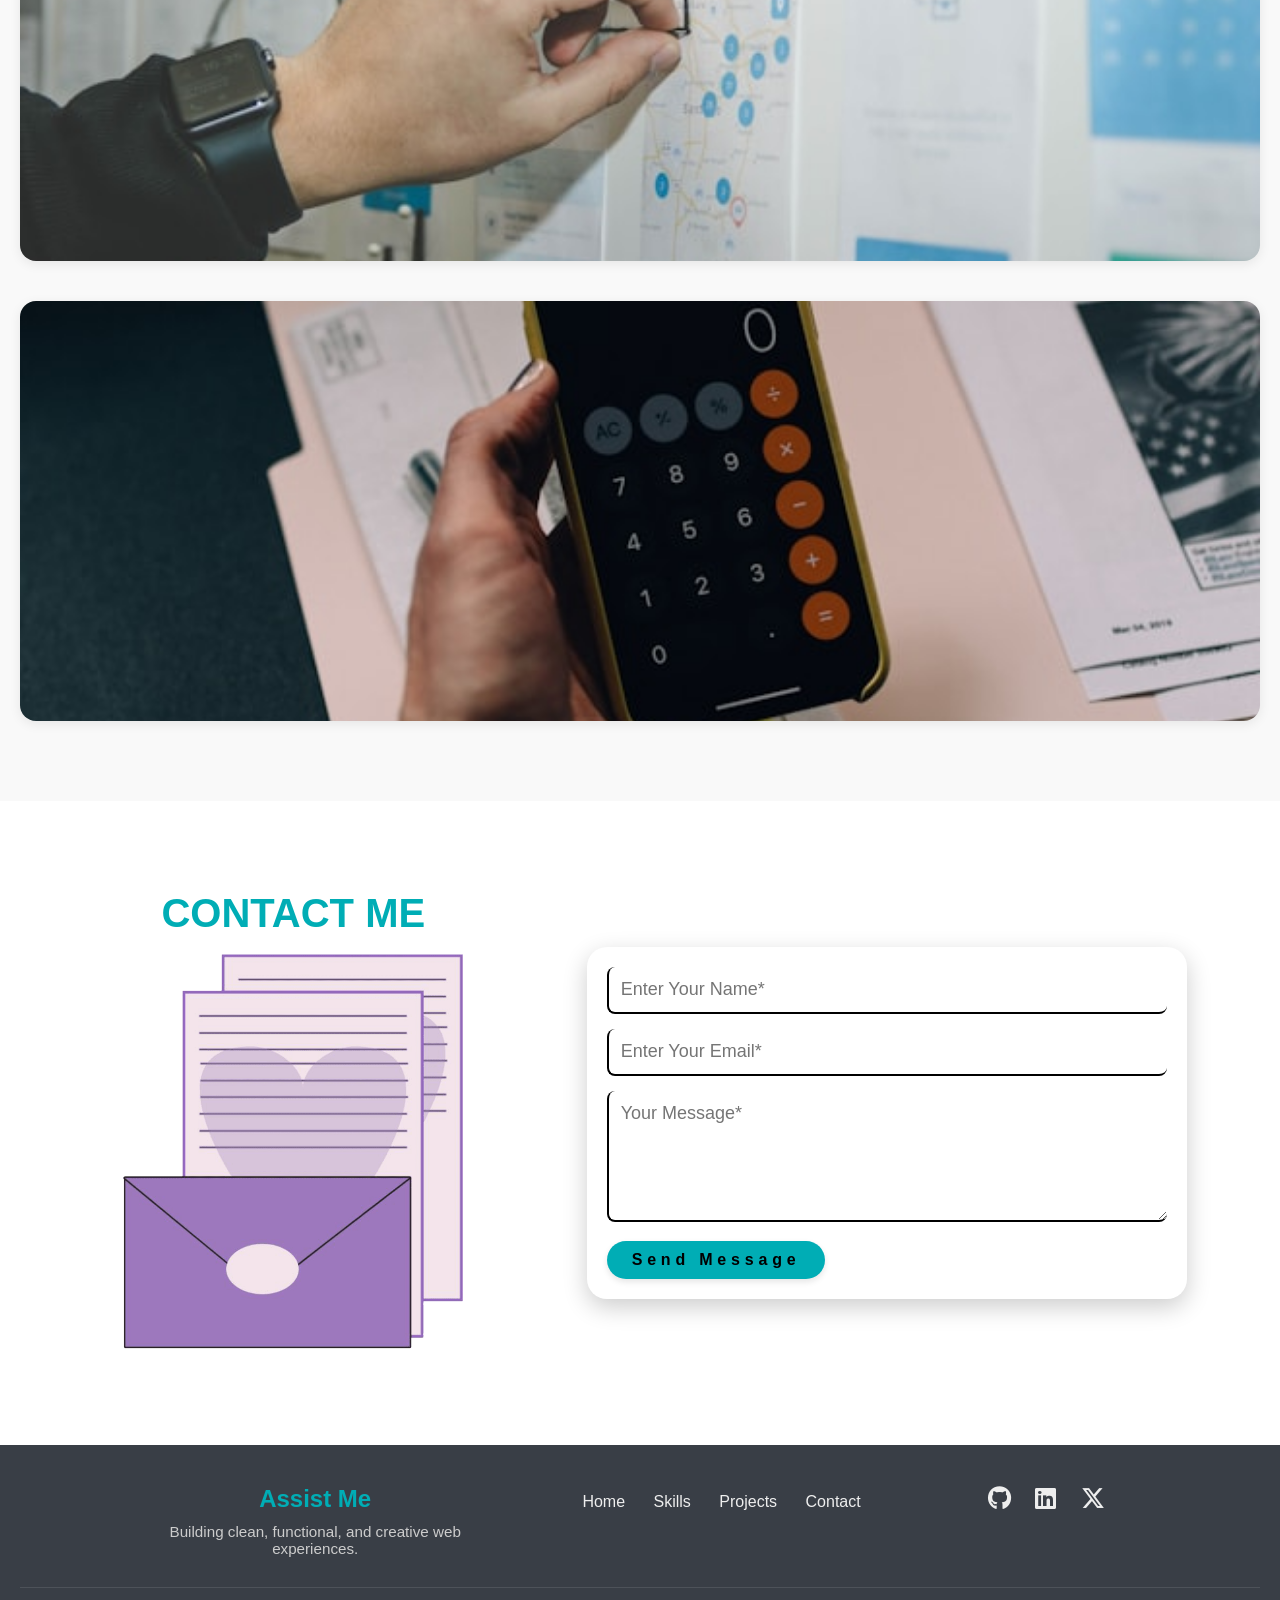
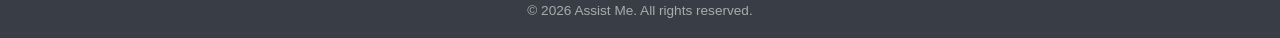
==== commit 2aff996d: "Update message" ====
--- a/index.html
+++ b/index.html
@@ -25,7 +25,7 @@
     <section class="home" id="home">
       <div class="home-content">
         <h1>I'm <span>Oreoluwa</span></h1>
-        <h2>Front-End Developer</h2>
+        <h2>Full Stack Developer</h2>
         <p>
           Blending logic with design to craft digital experiences that connect.
         </p>
@@ -45,13 +45,9 @@
       <div class="about-content">
         <h2>About Me</h2>
         <p>
-          I am <b>Oreoluwa</b>, a <b>Front-End Developer</b> with a strong
-          interest in creating efficient, responsive, and visually appealing web
-          interfaces. My work emphasizes clarity, accessibility, and seamless
-          user experience, supported by a solid foundation in modern web
-          technologies. I build responsive, user-focused designs that blend
-          functionality with visual appeal. Each project showcases my focus on
-          clean design, interactivity, and practical usability.
+          I am <b>Oreoluwa</b>, a <b>Full Stack Developer</b> tech tutor, and
+          visual designer with strong foundations in HTML, CSS, and JavaScript,
+          and backend experience using Python with Flask and PHP/MySQL.
         </p>
         <div class="about-btns">
           <a href="#skills" class="btn" target="_blank">Skills</a>
@@ -216,20 +212,25 @@
             </div>
             <div class="project-btns">
               <a href="#" class="btn">Live Demo</a>
-              <a href="#" class="btn" target="_blank">View Code</a>
-            </div>
-          </div>
-        </div>
-
-        <!-- To-Do List App -->
+              <a
+                href="https://github.com/odusanoreoluwa-eng/FakeNewsdetection.git"
+                class="btn"
+                target="_blank"
+                >View Code</a
+              >
+            </div>
+          </div>
+        </div>
+
+        <!-- E- Learning platform -->
         <div class="gBox1">
           <img src="images/To-DO.jpg" alt="To-Do List App" />
           <div class="overlay">
-            <h1>To-Do List App</h1>
+            <h1>E-Learning platform</h1>
             <h3>
-              A simple and intuitive to-do manager that allows users to organize
-              daily tasks with smooth UI transitions and local storage for data
-              persistence.
+              The concept behind the platform is to create a system where users
+              can explore available courses and navigate learning materials in
+              an organized way.
             </h3>
 
             <h3>Technical Implementation</h3>
@@ -264,7 +265,12 @@
             </div>
             <div class="project-btns">
               <a href="#" class="btn">Live Demo</a>
-              <a href="#" class="btn" target="_blank">View Code</a>
+              <a
+                href="https://github.com/odusanoreoluwa-eng/LittleLogic.git"
+                class="btn"
+                target="_blank"
+                >View Code</a
+              >
             </div>
           </div>
         </div>
